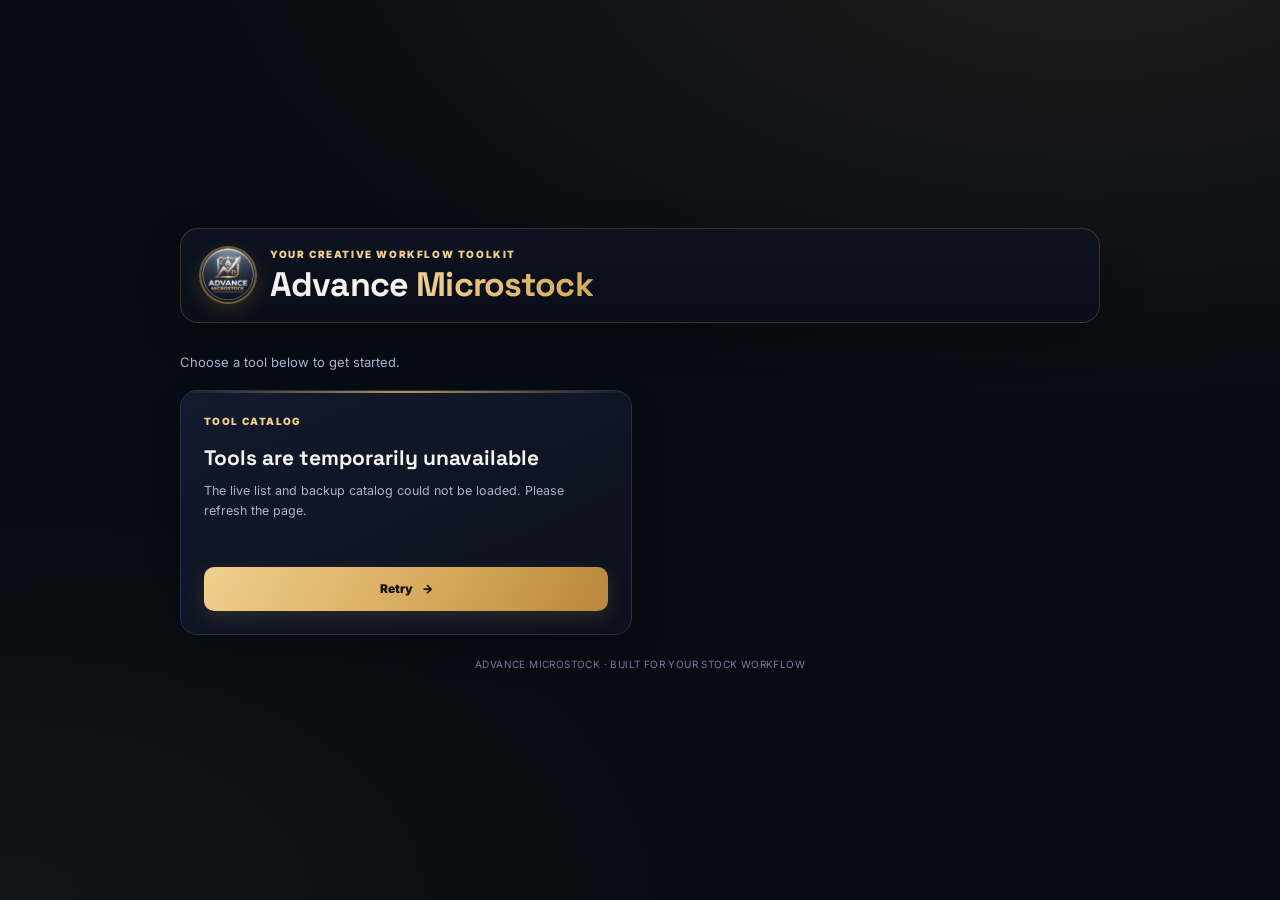
==== index.html @ 1410fb07 "Make both tool catalog and backup list update automatically" ====
<!doctype html>
<html lang="en">
<head>
<meta charset="utf-8">
<meta name="viewport" content="width=device-width,initial-scale=1">
<meta name="theme-color" content="#070b13">
<title>Advance Microstock</title>
<link rel="preconnect" href="https://fonts.googleapis.com">
<link rel="preconnect" href="https://fonts.gstatic.com" crossorigin>
<link href="https://fonts.googleapis.com/css2?family=Inter:wght@400;500;600;700;800;900&family=Space+Grotesk:wght@600;700&display=swap" rel="stylesheet">
<style>
:root{--bg:#070b13;--panel:#0e1423;--panel2:#121a2d;--line:#252f4b;--text:#f6f3ec;--muted:#aab4c9;--gold:#d6a85a;--gold2:#f0cf8e;--gold3:#b8863a}
*{box-sizing:border-box}
html{color-scheme:dark}
body{margin:0;min-height:100vh;padding:38px 18px;display:grid;place-items:center;font:14px/1.5 Inter,system-ui,sans-serif;color:var(--text);background:radial-gradient(900px 500px at 85% -10%,rgba(214,168,90,.12),transparent),radial-gradient(700px 400px at 0% 100%,rgba(214,168,90,.06),transparent),var(--bg)}
main{width:min(920px,100%)}
.header{display:flex;align-items:center;gap:15px;margin-bottom:30px;padding:18px 20px;border:1px solid rgba(214,168,90,.24);border-radius:18px;background:linear-gradient(180deg,#0c121f,#090e18);box-shadow:0 14px 40px rgba(0,0,0,.28)}
.logo{width:54px;height:54px;flex:none;border-radius:50%;box-shadow:0 0 0 2px rgba(214,168,90,.45),0 6px 20px rgba(214,168,90,.22)}
.brand{min-width:0}
.eyebrow{color:var(--gold2);font-size:10px;font-weight:900;letter-spacing:.16em;text-transform:uppercase}
h1{font:900 clamp(25px,5vw,34px)/1.12 "Space Grotesk",Inter,sans-serif;margin:4px 0 0;letter-spacing:-.025em}
h1 span{background:linear-gradient(90deg,var(--gold2),var(--gold));-webkit-background-clip:text;background-clip:text;color:transparent}
.intro{margin:0 0 18px;color:var(--muted);font-size:13px}
.apps{display:grid;grid-template-columns:repeat(2,minmax(0,1fr));gap:16px}
.app{position:relative;display:flex;flex-direction:column;min-height:245px;padding:23px;border:1px solid var(--line);border-radius:17px;background:linear-gradient(155deg,rgba(18,26,45,.98),rgba(11,16,28,.98));box-shadow:0 14px 34px rgba(0,0,0,.24);overflow:hidden}
.app:before{content:"";position:absolute;inset:0 0 auto;height:2px;background:linear-gradient(90deg,transparent,var(--gold),transparent);opacity:.85}
.tag{color:var(--gold2);font-size:10px;font-weight:900;letter-spacing:.14em}
h2{margin:15px 0 9px;font:700 21px/1.3 "Space Grotesk",Inter,sans-serif;color:var(--text)}
.desc{margin:0 0 24px;color:var(--muted);font-size:12.5px;line-height:1.65}
a{display:flex;align-items:center;justify-content:center;gap:9px;margin-top:auto;min-height:44px;padding:11px 16px;border:0;border-radius:10px;background:linear-gradient(120deg,var(--gold2),var(--gold) 58%,var(--gold3));color:#1a1204;text-decoration:none;font-weight:900;font-size:12px;box-shadow:0 6px 20px rgba(214,168,90,.16);transition:filter .15s,transform .15s}
a:hover{filter:brightness(1.08);transform:translateY(-1px)}
a:focus-visible{outline:2px solid var(--gold2);outline-offset:3px}
footer{margin-top:22px;text-align:center;color:#748097;font-size:10px;letter-spacing:.04em}
@media(max-width:640px){body{padding:22px 13px}.header{padding:15px}.logo{width:46px;height:46px}.apps{grid-template-columns:1fr}.app{min-height:210px}}
</style>
</head>
<body>
<main>
<header class="header">
<img class="logo" alt="Advance Microstock logo" src="[data-uri]">
<div class="brand"><div class="eyebrow">Your Creative Workflow Toolkit</div><h1>Advance <span>Microstock</span></h1></div>
</header>
<p class="intro">Choose a tool below to get started.</p>
<section id="apps" class="apps" aria-label="Available tools">
<div class="app loading-card"><div class="tag">TOOL CATALOG</div><h2>Loading your tools…</h2><p class="desc">Checking the latest HTML tools in this repository.</p></div>
</section>
<footer>ADVANCE MICROSTOCK · BUILT FOR YOUR STOCK WORKFLOW</footer>
</main>
<script>
(() => {
  "use strict";

  const REPOSITORY_API = "https://api.github.com/repos/mdsojeebr/advance-microstock/contents/?ref=main";
  const appList = document.getElementById("apps");

  async function loadBackupFiles() {
    const response = await fetch("./tool-manifest.json?refresh=" + Date.now(), {
      headers: { "Accept": "application/json" },
      cache: "no-store"
    });
    if (!response.ok) {
      throw new Error("Backup tool catalog request failed: " + response.status);
    }

    const manifest = await response.json();
    const names = Array.isArray(manifest) ? manifest : manifest && manifest.files;
    if (!Array.isArray(names)) {
      throw new Error("Backup tool catalog has an invalid format");
    }

    return names
      .filter(name => typeof name === "string" && /\\.html?$/i.test(name) && !/^index\\.html?$/i.test(name))
      .map(name => ({ name, type: "file" }));
  }

  function escapeHtml(value) {
    return String(value).replace(/[&<>"']/g, ch => ({
      "&": "&amp;", "<": "&lt;", ">": "&gt;", '"': "&quot;", "'": "&#39;"
    })[ch]);
  }

  function getVersion(name) {
    const match = name.match(/\b(\d+(?:\.\d+)+)\b/);
    return match ? match[1].split(".").map(Number) : [0];
  }

  function compareVersions(a, b) {
    const av = getVersion(a);
    const bv = getVersion(b);
    for (let i = 0; i < Math.max(av.length, bv.length); i++) {
      const diff = (av[i] || 0) - (bv[i] || 0);
      if (diff) return diff;
    }
    return 0;
  }

  function getFamily(name) {
    const base = name.replace(/\.html?$/i, "").toLowerCase();
    if (/all[\s_-]*in[\s_-]*one/.test(base)) return "all-in-one";
    if (/pro/.test(base) && /metadata/.test(base)) return "pro-metadata";

    return base
      .replace(/\b(update|updated|new|latest|final|version|ver)\b/g, " ")
      .replace(/\b\d+(?:\.\d+)+\b/g, " ")
      .replace(/[^a-z]+/g, " ")
      .trim()
      .replace(/\s+/g, "-") || base;
  }

  function chooseLatest(files) {
    const groups = new Map();
    for (const file of files) {
      if (!file || file.type !== "file" || !/\.html?$/i.test(file.name) || /^index\.html?$/i.test(file.name)) continue;
      const family = getFamily(file.name);
      const old = groups.get(family);
      if (!old || compareVersions(file.name, old.name) > 0 ||
          (compareVersions(file.name, old.name) === 0 && file.name.localeCompare(old.name) > 0)) {
        groups.set(family, file);
      }
    }

    return [...groups.values()].sort((a, b) => {
      const rank = name => {
        const family = getFamily(name);
        return family === "pro-metadata" ? 0 : family === "all-in-one" ? 1 : 2;
      };
      return rank(a.name) - rank(b.name) || a.name.localeCompare(b.name);
    });
  }

  function describeTool(name) {
    const family = getFamily(name);
    const versionMatch = name.match(/\b(\d+(?:\.\d+)+)\b/);
    const version = versionMatch ? versionMatch[1] : "";

    if (family === "pro-metadata") {
      return {
        title: "Advance Microstock PRO",
        description: "Professional metadata workspace" + (version ? " · Version " + version : "")
      };
    }
    if (family === "all-in-one") {
      return {
        title: "Advance Microstock",
        description: "Tracker · Converter · Cleaner" + (version ? " · Version " + version : "")
      };
    }

    const cleanName = name.replace(/\.html?$/i, "")
      .replace(/\b(update|updated|new|latest|final)\b/gi, "")
      .replace(/\s+/g, " ").trim();
    return {
      title: cleanName || "Microstock Tool",
      description: version ? "Version " + version : "Microstock utility tool"
    };
  }

  function renderTools(files, isFallback) {
    const tools = chooseLatest(files);
    if (!tools.length) {
      appList.innerHTML = '<div class="app"><div class="tag">NO TOOLS FOUND</div><h2>No HTML tools found</h2><p class="desc">Upload your tool HTML files to the same repository folder as index.html.</p></div>';
      return;
    }

    appList.innerHTML = tools.map((file, index) => {
      const info = describeTool(file.name);
      const href = "./" + encodeURIComponent(file.name);
      return '<article class="app">' +
        '<div class="tag">TOOL ' + String(index + 1).padStart(2, "0") + '</div>' +
        '<h2>' + escapeHtml(info.title) + '</h2>' +
        '<p class="desc">' + escapeHtml(info.description) + '</p>' +
        '<a href="' + escapeHtml(href) + '">Open Tool <span aria-hidden="true">→</span></a>' +
        '</article>';
    }).join("");

    if (isFallback) {
      const note = document.createElement("p");
      note.className = "intro";
      note.textContent = "Live tool list is temporarily unavailable. Showing the automatically refreshed backup catalog.";
      appList.insertAdjacentElement("afterend", note);
    }
  }

  async function loadTools() {
    try {
      const response = await fetch(REPOSITORY_API, {
        headers: { "Accept": "application/vnd.github+json" },
        cache: "no-store"
      });
      if (!response.ok) throw new Error("GitHub tool list request failed: " + response.status);
      const files = await response.json();
      if (!Array.isArray(files)) throw new Error("Unexpected tool list response");
      renderTools(files, false);
    } catch (error) {
      console.error("Live GitHub catalog unavailable; loading the auto-refreshed backup catalog.", error);
      try {
        const backupFiles = await loadBackupFiles();
        renderTools(backupFiles, true);
      } catch (backupError) {
        console.error("Backup catalog unavailable.", backupError);
        appList.innerHTML =
          '<article class="app"><div class="tag">TOOL CATALOG</div>' +
          '<h2>Tools are temporarily unavailable</h2>' +
          '<p class="desc">The live list and backup catalog could not be loaded. Please refresh the page.</p>' +
          '<a href="./">Retry <span aria-hidden="true">→</span></a></article>';
      }
    }
  }

  loadTools();
})();
</script>
</body>
</html>
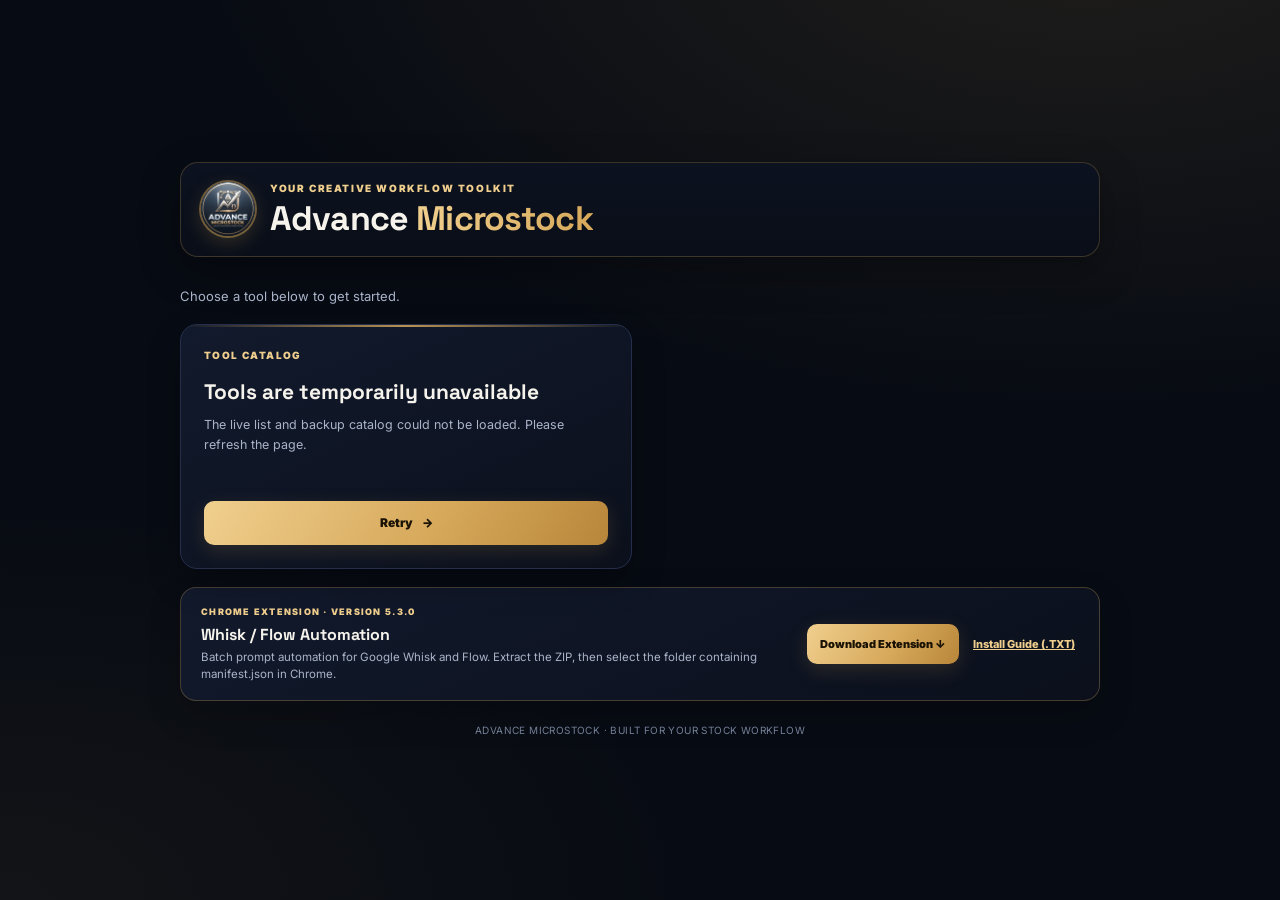
==== commit 911b058c: "Add compact Whisk Flow extension download panel" ====
--- a/index.html
+++ b/index.html
@@ -31,7 +31,16 @@
 a:hover{filter:brightness(1.08);transform:translateY(-1px)}
 a:focus-visible{outline:2px solid var(--gold2);outline-offset:3px}
 footer{margin-top:22px;text-align:center;color:#748097;font-size:10px;letter-spacing:.04em}
-@media(max-width:640px){body{padding:22px 13px}.header{padding:15px}.logo{width:46px;height:46px}.apps{grid-template-columns:1fr}.app{min-height:210px}}
+.download-panel{display:flex;align-items:center;justify-content:space-between;gap:18px;margin-top:18px;padding:17px 20px;border:1px solid rgba(214,168,90,.28);border-radius:16px;background:linear-gradient(155deg,rgba(18,26,45,.98),rgba(11,16,28,.98));box-shadow:0 14px 34px rgba(0,0,0,.18)}
+.download-tag{color:var(--gold2);font-size:9px;font-weight:900;letter-spacing:.14em;text-transform:uppercase}
+.download-info{min-width:0}
+.download-info h2{margin:6px 0 4px;font:700 16px/1.25 "Space Grotesk",Inter,sans-serif;color:var(--text)}
+.download-info p{margin:0;color:var(--muted);font-size:11.5px;line-height:1.5}
+.download-actions{display:flex;align-items:center;gap:10px;flex:none}
+.download-actions .download-button{margin:0;min-height:40px;padding:10px 13px;font-size:11px;white-space:nowrap}
+.download-actions .guide-button{display:inline-flex;align-items:center;justify-content:center;margin:0;min-height:40px;padding:10px 4px;background:transparent;border:0;box-shadow:none;color:var(--gold2);font-size:11px;font-weight:800;text-decoration:underline;white-space:nowrap}
+.download-actions .guide-button:hover{filter:brightness(1.15);transform:none}
+@media(max-width:640px){body{padding:22px 13px}.header{padding:15px}.logo{width:46px;height:46px}.apps{grid-template-columns:1fr}.app{min-height:210px}.download-panel{align-items:stretch;flex-direction:column;padding:16px}.download-actions{flex-wrap:wrap}.download-actions .download-button{flex:1}}
 </style>
 </head>
 <body>
@@ -44,17 +53,28 @@
 <section id="apps" class="apps" aria-label="Available tools">
 <div class="app loading-card"><div class="tag">TOOL CATALOG</div><h2>Loading your tools…</h2><p class="desc">Checking the latest HTML tools in this repository.</p></div>
 </section>
+<section class="download-panel" aria-label="Chrome extension download">
+  <div class="download-info">
+    <div class="download-tag">CHROME EXTENSION · VERSION 5.3.0</div>
+    <h2>Whisk / Flow Automation</h2>
+    <p>Batch prompt automation for Google Whisk and Flow. Extract the ZIP, then select the folder containing manifest.json in Chrome.</p>
+  </div>
+  <div class="download-actions">
+    <a class="download-button" href="/advance-microstock/Advance%20Microstock%20Whisk%20Flow%20Automation%205.3.0.zip" download="Advance Microstock Whisk Flow Automation 5.3.0.zip">Download Extension ↓</a>
+    <a class="guide-button" href="/advance-microstock/Advance%20Microstock%20Whisk%20Flow%20Automation%205.3.0%20-%20Installation%20Guide.txt" download="Advance Microstock Whisk Flow Automation 5.3.0 - Installation Guide.txt">Install Guide (.TXT)</a>
+  </div>
+</section>
 <footer>ADVANCE MICROSTOCK · BUILT FOR YOUR STOCK WORKFLOW</footer>
 </main>
 <script>
 (() => {
   "use strict";
 
-  const REPOSITORY_API = "https://api.github.com/repos/mdsojeebr/advance-microstock/contents/?ref=main";
+  const REPOSITORY_API = "https://api.github.com/repos/AdvanceMicrostock/advance-microstock/contents/?ref=main";
   const appList = document.getElementById("apps");
 
   async function loadBackupFiles() {
-    const response = await fetch("./tool-manifest.json?refresh=" + Date.now(), {
+    const response = await fetch("/advance-microstock/tool-manifest.json?refresh=" + Date.now(), {
       headers: { "Accept": "application/json" },
       cache: "no-store"
     });
@@ -69,7 +89,7 @@
     }
 
     return names
-      .filter(name => typeof name === "string" && /\\.html?$/i.test(name) && !/^index\\.html?$/i.test(name))
+      .filter(name => typeof name === "string" && /\.html?$/i.test(name) && !/^index\.html?$/i.test(name))
       .map(name => ({ name, type: "file" }));
   }
 
@@ -164,7 +184,7 @@
 
     appList.innerHTML = tools.map((file, index) => {
       const info = describeTool(file.name);
-      const href = "./" + encodeURIComponent(file.name);
+      const href = "/advance-microstock/" + encodeURIComponent(file.name);
       return '<article class="app">' +
         '<div class="tag">TOOL ' + String(index + 1).padStart(2, "0") + '</div>' +
         '<h2>' + escapeHtml(info.title) + '</h2>' +
@@ -202,7 +222,7 @@
           '<article class="app"><div class="tag">TOOL CATALOG</div>' +
           '<h2>Tools are temporarily unavailable</h2>' +
           '<p class="desc">The live list and backup catalog could not be loaded. Please refresh the page.</p>' +
-          '<a href="./">Retry <span aria-hidden="true">→</span></a></article>';
+          '<a href="/advance-microstock/">Retry <span aria-hidden="true">→</span></a></article>';
       }
     }
   }
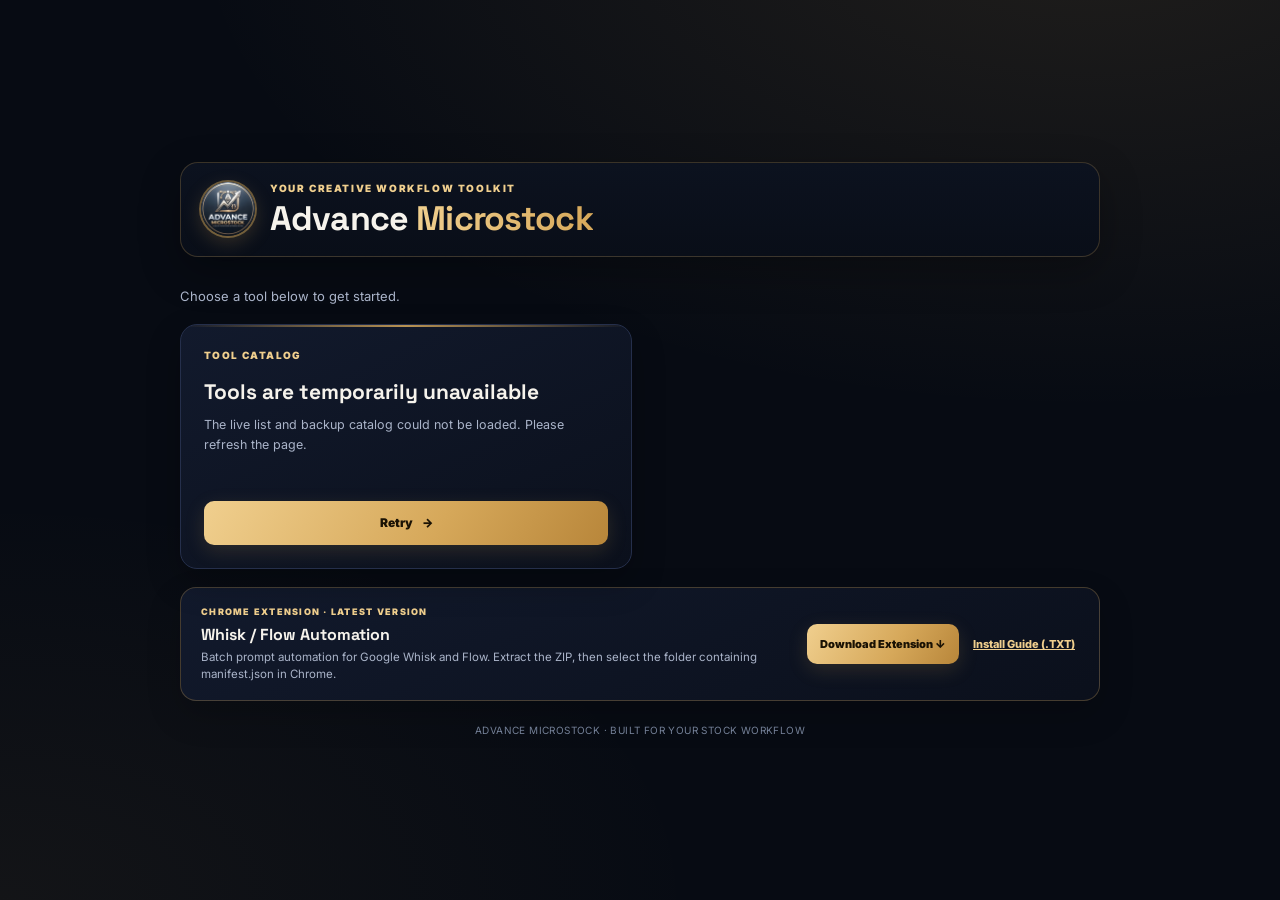
==== commit 3cf2dd7d: "Point homepage to stable latest extension download and guide" ====
--- a/index.html
+++ b/index.html
@@ -55,13 +55,13 @@
 </section>
 <section class="download-panel" aria-label="Chrome extension download">
   <div class="download-info">
-    <div class="download-tag">CHROME EXTENSION · VERSION 5.3.0</div>
+    <div class="download-tag">CHROME EXTENSION · LATEST VERSION</div>
     <h2>Whisk / Flow Automation</h2>
     <p>Batch prompt automation for Google Whisk and Flow. Extract the ZIP, then select the folder containing manifest.json in Chrome.</p>
   </div>
   <div class="download-actions">
-    <a class="download-button" href="/advance-microstock/Advance%20Microstock%20Whisk%20Flow%20Automation%205.3.0.zip" download="Advance Microstock Whisk Flow Automation 5.3.0.zip">Download Extension ↓</a>
-    <a class="guide-button" href="/advance-microstock/Advance%20Microstock%20Whisk%20Flow%20Automation%205.3.0%20-%20Installation%20Guide.txt" download="Advance Microstock Whisk Flow Automation 5.3.0 - Installation Guide.txt">Install Guide (.TXT)</a>
+    <a class="download-button" href="/advance-microstock/Advance%20Microstock%20Whisk%20Flow%20Automation.zip" download="Advance Microstock Whisk Flow Automation.zip">Download Extension ↓</a>
+    <a class="guide-button" href="/advance-microstock/Advance%20Microstock%20Whisk%20Flow%20Automation%20-%20Installation%20Guide.txt" download="Advance Microstock Whisk Flow Automation - Installation Guide.txt">Install Guide (.TXT)</a>
   </div>
 </section>
 <footer>ADVANCE MICROSTOCK · BUILT FOR YOUR STOCK WORKFLOW</footer>
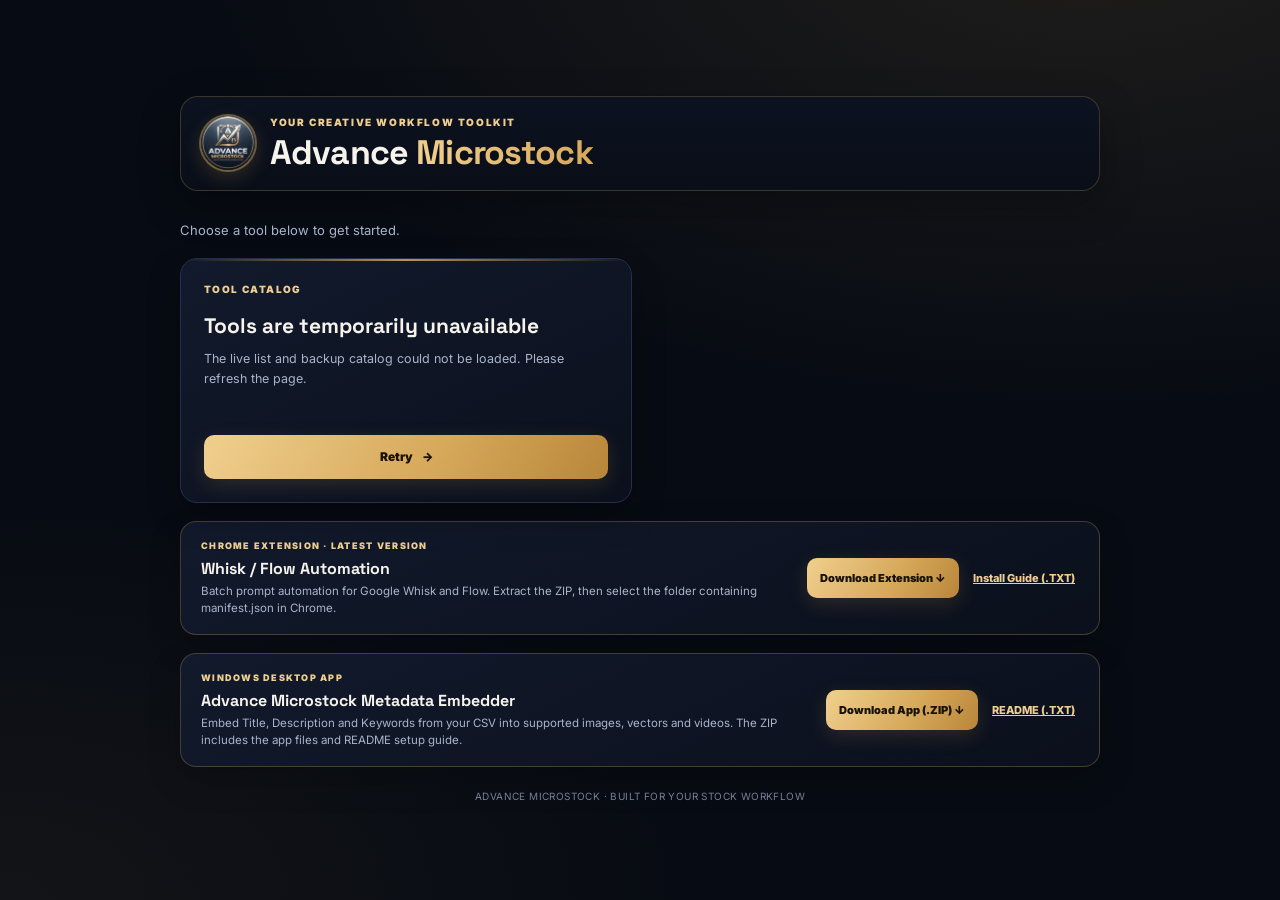
==== commit 465e25a9: "feat: add Metadata Embedder download to homepage" ====
--- a/index.html
+++ b/index.html
@@ -64,6 +64,17 @@
     <a class="guide-button" href="/advance-microstock/Advance%20Microstock%20Whisk%20Flow%20Automation%20-%20Installation%20Guide.txt" download="Advance Microstock Whisk Flow Automation - Installation Guide.txt">Install Guide (.TXT)</a>
   </div>
 </section>
+<section class="download-panel" aria-label="Metadata Embedder download">
+  <div class="download-info">
+    <div class="download-tag">WINDOWS DESKTOP APP</div>
+    <h2>Advance Microstock Metadata Embedder</h2>
+    <p>Embed Title, Description and Keywords from your CSV into supported images, vectors and videos. The ZIP includes the app files and README setup guide.</p>
+  </div>
+  <div class="download-actions">
+    <a class="download-button" href="/advance-microstock/Advance%20Microstock%20Metadata%20Embedder.zip" download="Advance Microstock Metadata Embedder.zip">Download App (.ZIP) ↓</a>
+    <a class="guide-button" href="/advance-microstock/Advance%20Microstock%20Metadata%20Embedder/README.txt" download="README.txt">README (.TXT)</a>
+  </div>
+</section>
 <footer>ADVANCE MICROSTOCK · BUILT FOR YOUR STOCK WORKFLOW</footer>
 </main>
 <script>
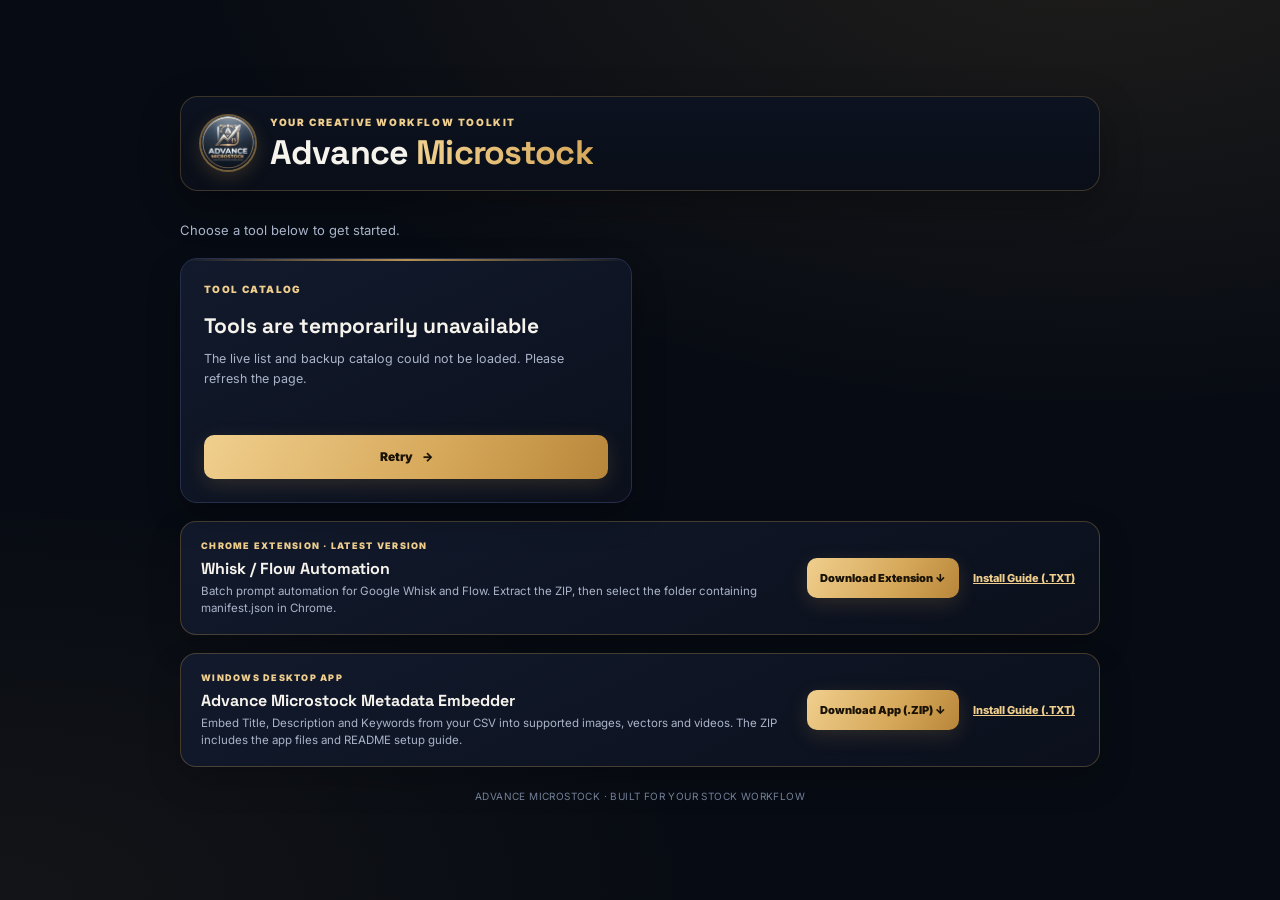
==== commit 47073e53: "ui: label Metadata Embedder README as Install Guide" ====
--- a/index.html
+++ b/index.html
@@ -72,7 +72,7 @@
   </div>
   <div class="download-actions">
     <a class="download-button" href="/advance-microstock/Advance%20Microstock%20Metadata%20Embedder.zip" download="Advance Microstock Metadata Embedder.zip">Download App (.ZIP) ↓</a>
-    <a class="guide-button" href="/advance-microstock/Advance%20Microstock%20Metadata%20Embedder/README.txt" download="README.txt">README (.TXT)</a>
+    <a class="guide-button" href="/advance-microstock/Advance%20Microstock%20Metadata%20Embedder/README.txt" download="README.txt">Install Guide (.TXT)</a>
   </div>
 </section>
 <footer>ADVANCE MICROSTOCK · BUILT FOR YOUR STOCK WORKFLOW</footer>
